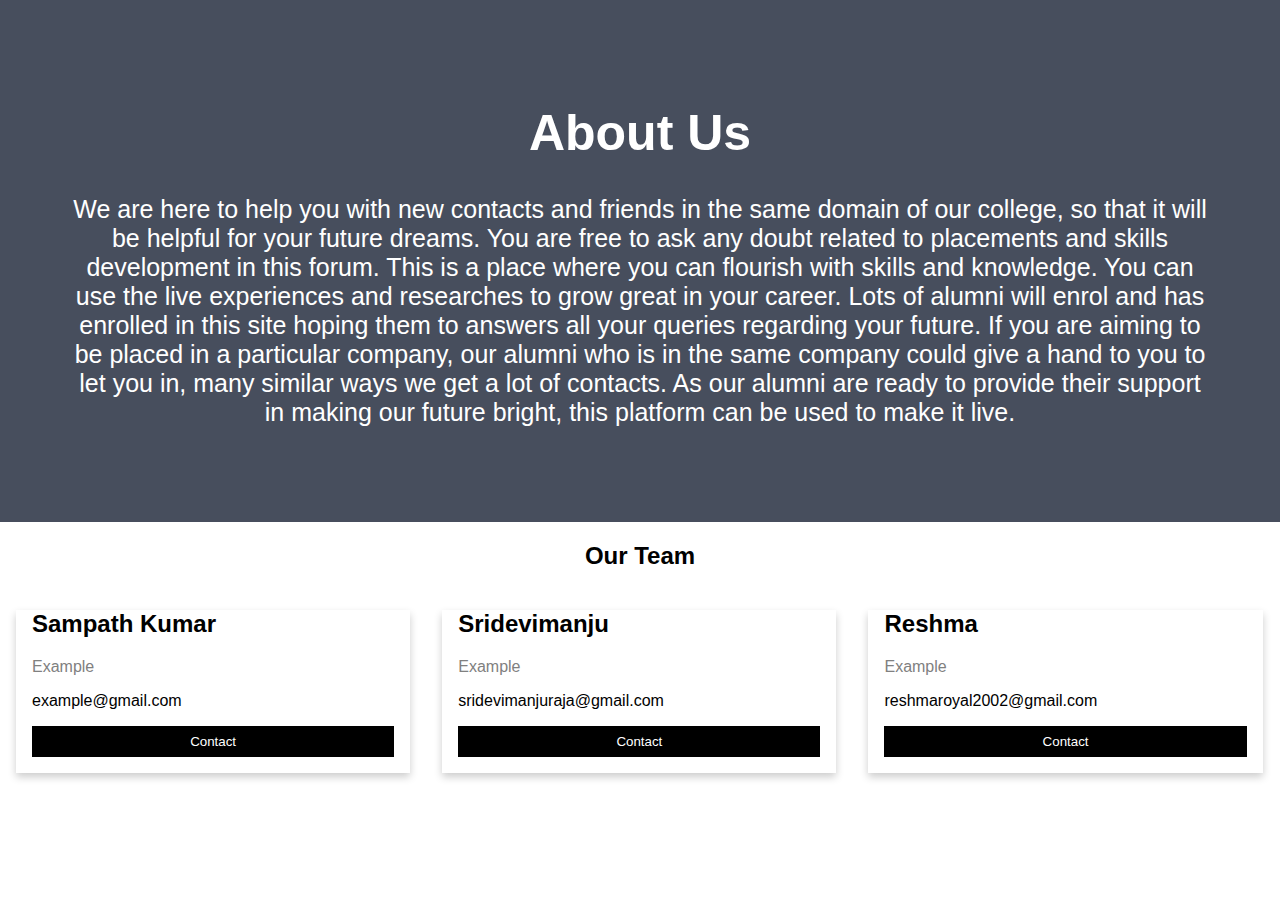
==== alumni about.html @ 5dc9d152 "Add files via upload" ====
<html>
<div class="about-section">
<link type="text/css" rel="stylesheet" href="alumni about.css"/>
<h1 style="text-align:center"; font-size:70px>
About Us
</h1>
<p font-size:70px>
We are here to help you with new contacts and 
friends in the same domain of our college, so that 
it will be helpful for your future dreams. You are
 free to ask any doubt related to placements and 
skills development in this forum. This is a place 
where you can flourish with skills and knowledge. 
You can use the live experiences and researches 
to grow great in your career. Lots of alumni will 
enrol and has enrolled in this site hoping them to
 answers all your queries regarding your future. If
 you are aiming to be placed in a particular company, 
our alumni who is in the same company could give a 
hand to you to let you in, many similar ways we get 
a lot of contacts. As our alumni are ready to provide 
their support in making our future bright, this 
platform can be used to make it live.
</p>
</div>
<h2 style="text-align:center";>
Our Team</h2>
<div class="row">
  <div class="column">
    <div class="card">
       <div class="container">
<h2> Sampath Kumar</h2>
<p class="title"> Example</p>
<p>example@gmail.com</p>
<p><button class="button">Contact</button>
</p>
     </div>
    </div>
   </div>

<div class="column">
  <div class="card">
   <div class="container">
<h2> Sridevimanju </h2>
<p class="title"> Example</p>
<p>sridevimanjuraja@gmail.com</p>
<p><button class="button">Contact</button>
</p>

     </div>
    </div>
   </div>
<div class="column">
  <div class="card">
   <div class="container">
<h2> Reshma </h2>
<p class="title"> Example</p>
<p>reshmaroyal2002@gmail.com</p>
<p><button class="button">Contact</button>
</p>

     </div>
    </div>
   </div>
  </div>


</html>
---- alumni about.css ----
body {
  font-family: Arial, Helvetica, sans-serif;
  margin: 0;
}

html {
  box-sizing: border-box;
}

*, *:before, *:after {
  box-sizing: inherit;
}

.column {
  float: left;
  width: 33.3%;
  margin-bottom: 16px;
  padding: 0 8px;
}

.card {
  box-shadow: 0 4px 8px 0 rgba(0, 0, 0, 0.2);
  margin: 8px;
}

.about-section {
  padding: 70px;
  text-align: center;
  font-size:25px;
  background-color: #474e5d;
  color: white;
}

.container {
  padding: 0 16px;
}
.container::after, .row::after {
  content: "";
  clear: both;
  display: table;
}

.title {
  color: grey;
}

.button {
  border: none;
  padding: 8px;
  color: white;
  background-color: #000;
  text-align: center;
  width: 100%;
}

.button:hover {
  background-color: #555;
}

@media screen and (max-width: 650px) {
  .column {
    width: 100%;
    display: block;
  }
}
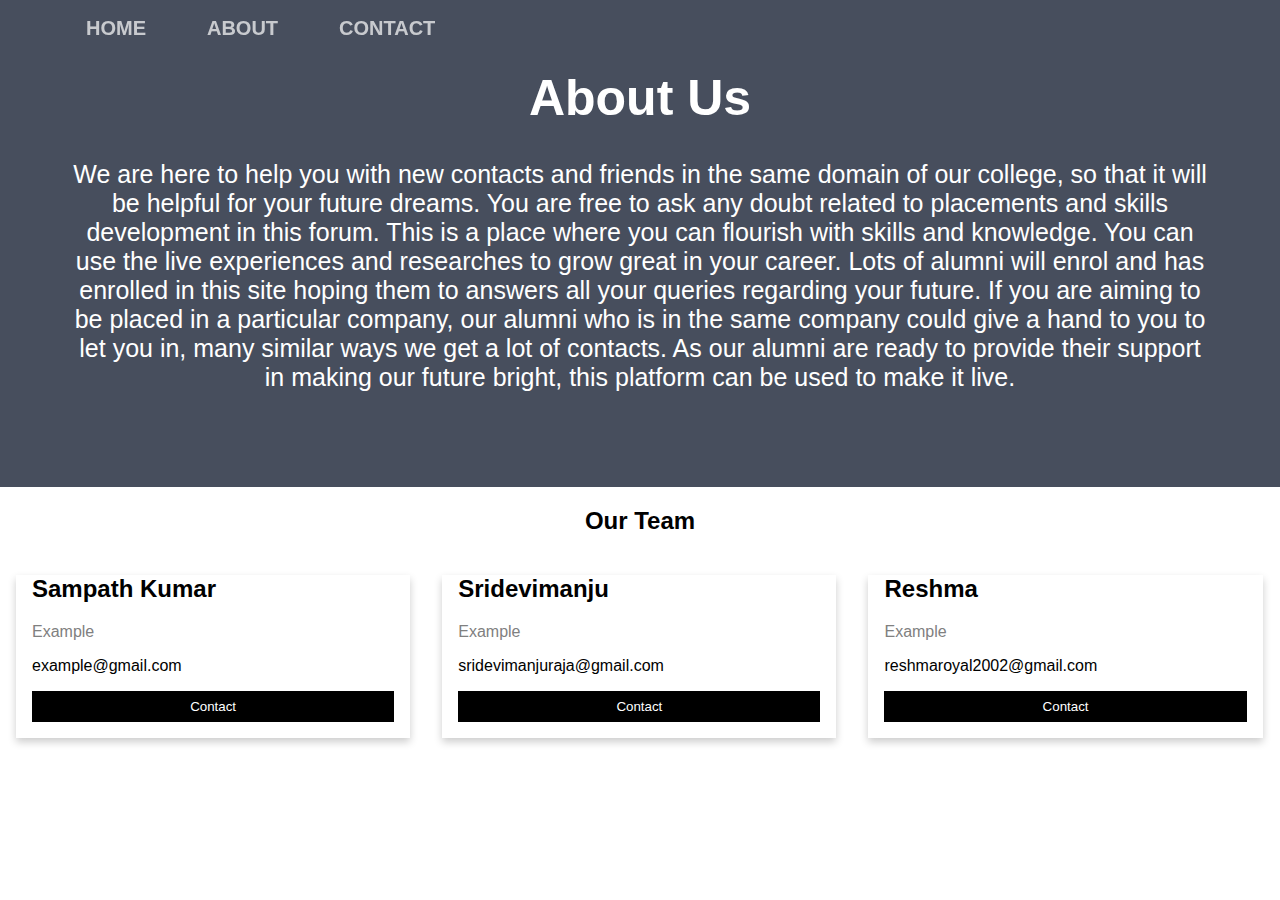
==== commit cd062773: "update" ====
--- a/alumni about.html
+++ b/alumni about.html
@@ -1,6 +1,17 @@
 <html>
+  <head>
+    <title>about us</title>
+  </head>
 <div class="about-section">
 <link type="text/css" rel="stylesheet" href="alumni about.css"/>
+<div id="nav">
+  <ul>
+  <li><a href="index.html">HOME</a></li>
+  <li><a href="alumni about.html">ABOUT</a></li>
+  <li><a href="contact.html">CONTACT</a></li>
+  </ul>
+  </div>
+
 <h1 style="text-align:center"; font-size:70px>
 About Us
 </h1>
--- a/alumni about.css
+++ b/alumni about.css
@@ -1,65 +1,113 @@
-body {
-  font-family: Arial, Helvetica, sans-serif;
-  margin: 0;
-}
-
-html {
-  box-sizing: border-box;
-}
-
-*, *:before, *:after {
-  box-sizing: inherit;
-}
-
-.column {
-  float: left;
-  width: 33.3%;
-  margin-bottom: 16px;
-  padding: 0 8px;
-}
-
-.card {
-  box-shadow: 0 4px 8px 0 rgba(0, 0, 0, 0.2);
-  margin: 8px;
-}
-
-.about-section {
-  padding: 70px;
-  text-align: center;
-  font-size:25px;
-  background-color: #474e5d;
-  color: white;
-}
-
-.container {
-  padding: 0 16px;
-}
-.container::after, .row::after {
-  content: "";
-  clear: both;
-  display: table;
-}
-
-.title {
-  color: grey;
-}
-
-.button {
-  border: none;
-  padding: 8px;
-  color: white;
-  background-color: #000;
-  text-align: center;
-  width: 100%;
-}
-
-.button:hover {
-  background-color: #555;
-}
-
-@media screen and (max-width: 650px) {
-  .column {
-    width: 100%;
-    display: block;
-  }
+body {
+  font-family: Arial, Helvetica, sans-serif;
+  margin: 0;
+}
+
+html {
+  box-sizing: border-box;
+}
+
+*, *:before, *:after {
+  box-sizing: inherit;
+}
+
+.column {
+  float: left;
+  width: 33.3%;
+  margin-bottom: 16px;
+  padding: 0 8px;
+}
+#nav
+{
+height:35px;
+margin-right:100px;
+margin-top:-70px;
+}
+a
+{
+color:white;
+text-decoration:none;
+vertical-align:middle;
+margin-right:10px;
+font-size:20px;
+cursor:pointer;
+opacity:0.7;
+border-radius:5px;
+padding:8px;
+font-weight:bold;
+}
+
+
+#nav ul
+{
+padding:0px;
+font-weight:bold;
+text-align:center;
+position:fixed;
+margin-top:10px;
+
+
+}
+#nav li
+{
+display:inline;
+vertical-align:middle;
+padding:8px 20px 20px 8px;
+height:10px;
+
+}
+
+a:hover
+{
+color:whitesmoke;
+opacity:1;
+border:2px solid grey;
+}
+
+
+
+.card {
+  box-shadow: 0 4px 8px 0 rgba(0, 0, 0, 0.2);
+  margin: 8px;
+}
+
+.about-section {
+  padding: 70px;
+  text-align: center;
+  font-size:25px;
+  background-color: #474e5d;
+  color: white;
+}
+
+.container {
+  padding: 0 16px;
+}
+.container::after, .row::after {
+  content: "";
+  clear: both;
+  display: table;
+}
+
+.title {
+  color: grey;
+}
+
+.button {
+  border: none;
+  padding: 8px;
+  color: white;
+  background-color: #000;
+  text-align: center;
+  width: 100%;
+}
+
+.button:hover {
+  background-color: #555;
+}
+
+@media screen and (max-width: 650px) {
+  .column {
+    width: 100%;
+    display: block;
+  }
 }